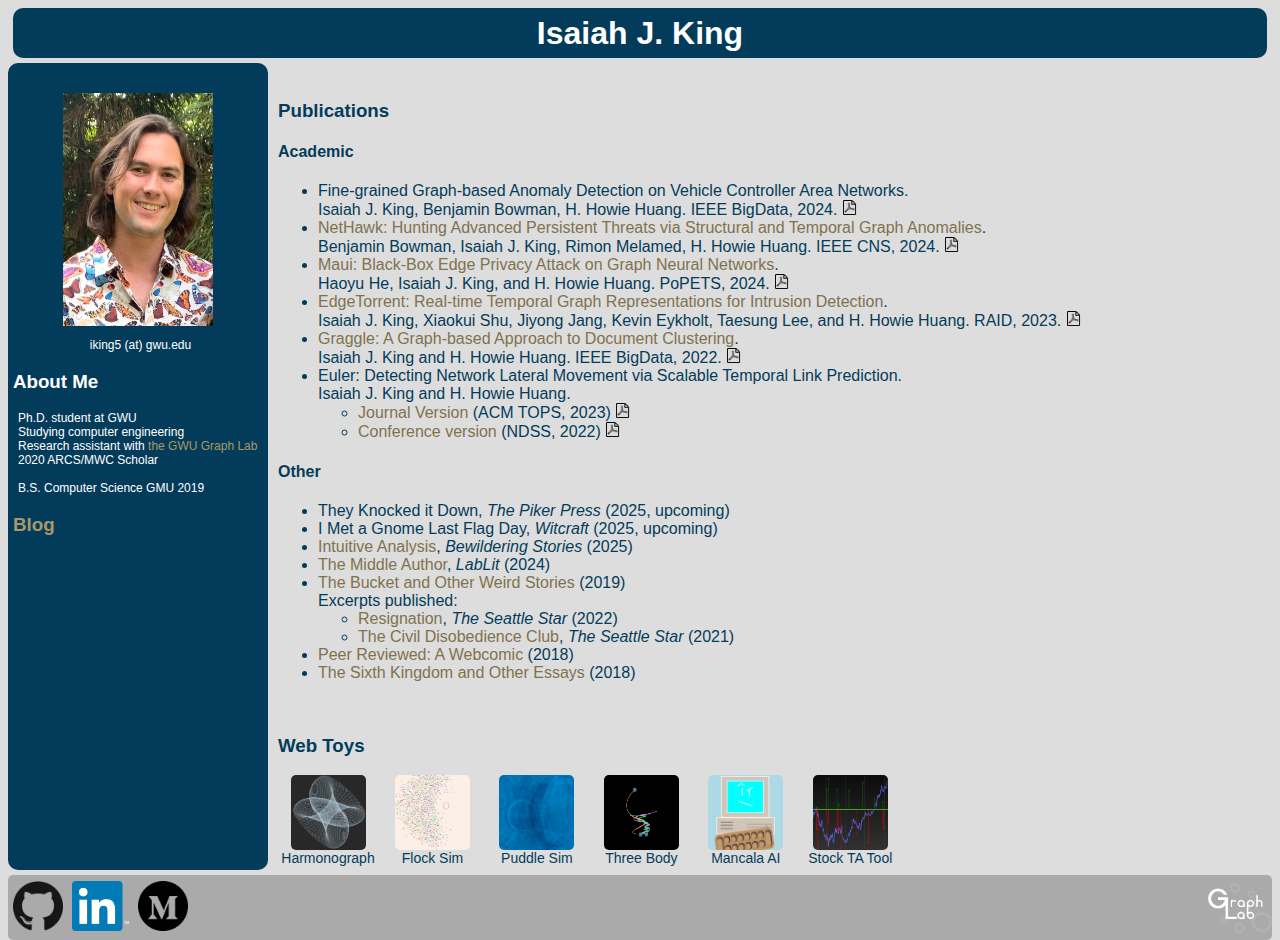
==== index.html @ d1610a1c "Adding 'Intuitive Analysis' link" ====
<html>
    <head>
        <link rel='stylesheet' type='text/css' href='iking.css'>
        <!-- Global site tag (gtag.js) - Google Analytics -->
        <script async src="https://www.googletagmanager.com/gtag/js?id=G-XPT9VWY584"></script>
        <script>
          window.dataLayer = window.dataLayer || [];
          function gtag(){dataLayer.push(arguments);}
          gtag('js', new Date());

          gtag('config', 'G-XPT9VWY584');
        </script>
        <title>
            Isaiah J. King
        </title>
    </head>
    <body>
        <div id="main">
            <a href="index.html">
            <div id="header">
                <h1>Isaiah J. King</h1>
            </div>
            </a>
            <div id="middle-content">
            <div id="infobox">
                <div id="vspace"></div>
                <div id="headshot">
                <img src='img/headshot.jpeg' alt="Headshot of Isaiah">
                <p>iking5 (at) gwu.edu</p>
                </div>

                <h3>About Me</h3>
                <p>Ph.D. student at GWU
                <br>Studying computer engineering
                <br>Research assistant with <a href="https://www2.seas.gwu.edu/~howie/glab.html" target="_blank">the GWU Graph Lab</a>
                <br>2020 ARCS/MWC Scholar
                <br><br>
                B.S. Computer Science GMU 2019
                </p>

                <h3><a href="blog/index.html">Blog</a></h3>

            </div>

            <div id="body-container">
            <br>

            <h3>Publications</h3>
            <h4>Academic</h4>
            <ul>
                <li>
                    Fine-grained Graph-based Anomaly Detection on Vehicle Controller Area Networks.<br>
                    Isaiah J. King, Benjamin Bowman, H. Howie Huang. IEEE BigData, 2024.
                    <a href="papers/CAN.pdf" target="_blank">
                        <img src="img/pdf.png" class="pdf">
                    </a>
                </li>
                <li>
                    <a href="https://ieeexplore.ieee.org/document/10735484", target="_blank">NetHawk: Hunting Advanced Persistent Threats via Structural and Temporal Graph Anomalies</a>.<br>
                    Benjamin Bowman, Isaiah J. King, Rimon Melamed, H. Howie Huang. IEEE CNS, 2024.
                    <a href="papers/NetHawk.pdf" target="_blank">
                        <img src="img/pdf.png" class="pdf">
                    </a>
                </li>
                <li>
                    <a href="https://petsymposium.org/popets/2024/popets-2024-0121.pdf", target="_blank">Maui: Black-Box Edge Privacy Attack on Graph Neural Networks</a>.<br>
                    Haoyu He, Isaiah J. King, and H. Howie Huang. PoPETS, 2024.
                    <a href="papers/maui.pdf" target="_blank">
                        <img src="img/pdf.png" class="pdf">
                    </a>
                </li>
                <li>
                    <a href='https://dl.acm.org/doi/abs/10.1145/3607199.3607201', target='_blank'>EdgeTorrent: Real-time Temporal Graph Representations for Intrusion Detection</a>.<br>
                    Isaiah J. King, Xiaokui Shu, Jiyong Jang, Kevin Eykholt, Taesung Lee, and H. Howie Huang. RAID, 2023.
                    <a href="papers/EdgeTorrent.pdf" target="_blank">
                        <img src="img/pdf.png" class="pdf">
                    </a>
                </li>
                <li>
                    <a href='https://ieeexplore.ieee.org/abstract/document/10020645', target='_blank'>Graggle: A Graph-based Approach to Document Clustering</a>.<br>
                    Isaiah J. King and H. Howie Huang. IEEE BigData, 2022.
                    <a href="papers/graggle.pdf" target="_blank">
                        <img src="img/pdf.png" class="pdf">
                    </a>
                </li>
                <li>Euler: Detecting Network Lateral Movement via Scalable Temporal Link Prediction.</li>
                Isaiah J. King and H. Howie Huang.
                <ul>
                    <li>
                        <a href='https://dl.acm.org/doi/10.1145/3588771', target='_blank'>Journal Version</a> (ACM TOPS, 2023)
                        <a href="papers/EulerACM.pdf" target="_blank">
                            <img src="img/pdf.png" class="pdf">
                        </a>
                    </li>
                    <li>
                        <a href='https://www.ndss-symposium.org/wp-content/uploads/2022-107A-paper.pdf', target='_blank'>Conference version</a> (NDSS, 2022)
                        <a href="papers/EulerNDSS.pdf" target="_blank">
                            <img src="img/pdf.png" class="pdf">
                        </a>
                    </li>
                </ul>
            </ul>
            <h4>Other</h4>
            <ul>
                <li>
                    They Knocked it Down, <i>The Piker Press</i> (2025, upcoming)
                </li>
                <li>
                    I Met a Gnome Last Flag Day, <i>Witcraft</i> (2025, upcoming)
                </li>
                <li>
                    <a href="http://www.bewilderingstories.com/issue1075/intuitive_analysis.html", target="_blank">Intuitive Analysis</a>, <i>Bewildering Stories</i> (2025)
                </li>
                <li>
                    <a href="https://lablit.com/the-middle-author/", target="_blank">The Middle Author</a>, <i>LabLit</i> (2024)
                </li>
                <li>
                    <a href="https://books.google.com/books/about/The_Bucket_and_Other_Weird_Stories.html?id=xD_HDwAAQBAJ" target="_blank">The Bucket and Other Weird Stories</a> (2019)<br>
                    Excerpts published:
                    <ul>
                        <li>
                            <a href='https://www.seattlestar.net/2022/03/resignation/', target='_blank'>Resignation</a>, <i>The Seattle Star</i> (2022)
                        </li>
                        <li>
                            <a href='https://www.seattlestar.net/2021/12/the-civil-disobedience-club/', target="_blank">The Civil Disobedience Club</a>, <i>The Seattle Star</i> (2021)
                        </li>
                    </ul>
                </li>
                <li>
                    <a href="https://gmufourthestate.com/author/iking5/" target="_blank">Peer Reviewed: A Webcomic</a> (2018)
                </li>
                <li>
                    <a href="https://books.google.com/books/about/The_Sixth_Kingdom_and_Other_Essays_I_Wro.html?id=yH9eDwAAQBAJ" target="_blank"> The Sixth Kingdom and Other Essays</a> (2018)
                </li>
            </ul>

            <br>
            <h3>Web Toys</h3>
            <div id="toy-container">
                <div class="toy">
                    <a href="/harmonograph/">
                        <img src="img/app-icons/harmonograph.png" class="toy-img">
                        <div class="toy-name">Harmonograph</div>
                    </a>
                </div>
                <div class="toy">
                    <a href='/Boids/'>
                        <img src="img/app-icons/herd.png" class="toy-img">
                        <div class="toy-name">Flock Sim</div>
                    </a>
                </div>
                <div class="toy">
                    <a href='/WaterSim/'>
                        <img src="img/app-icons/water.png" class="toy-img">
                        <div class="toy-name">Puddle Sim</div>
                    </a>
                </div>
                <div class="toy">
                    <a href='/ThreeBody/'>
                        <img src="img/app-icons/three-body.png" class="toy-img">
                        <div class="toy-name">Three Body</div>
                    </a>
                </div>
                <div class="toy">
                    <a href='https://zaya-mancala-migrated.herokuapp.com/'>
                        <img src="img/app-icons/mancala.png" class="toy-img" style="background-color: lightblue;">
                        <div class="toy-name">Mancala AI</div>
                    </a>
                </div>
                <div class="toy">
                    <a href='https://zayastocks.herokuapp.com/'>
                        <img src="img/app-icons/stocks.png" class="toy-img" style="background-color: lightblue;">
                        <div class="toy-name">Stock TA Tool</div>
                    </a>
                </div>
            </div>

            </div>
            <div id="clear" style="clear:both;"></div>
        </div>
        <div id="footer">
            <div id="footer-container">
                <a href="https://github.com/zazyzaya" target="_blank"><img src='img/github.png'></a>
                <a href="https://linkedin.com/in/isaiah-k-7b730b82/" target="_blank"><img src="img/linkedin.png"></a>
                <a href="https://medium.com/@iking5" target="_blank"><img src="img/medium.png"></a>
            </div>
            <div id="footer-right">
                <a href="https://graphlab.seas.gwu.edu/" target="_blank">
                <img src='img/graph_lab_logo.png'></a>
            </div>
        </div>
    </div>
    </body>
</html>
---- iking.css ----
html,body {
    font-family: sans-serif;
    height: 100%;
    background-color: #ddd;
}

#main {
    min-height: 100%;
    height: auto !important
}

#middle-content{
    display: flex;
}

#vspace {
    height: 25px;
}

#infobox {
    background-color: #033C5A;
    float: left;
    border-radius: 10px;
    margin-bottom: 5px;
    padding: 5px;
    width: 20%;
    max-width: 250px;
    color: white;
}

#header{
    height: 50px;
    line-height: 50px;
    background-color: #033C5A;
    border-radius: 10px;
    margin: 5px;
    color: white;
    text-align: center;
    vertical-align: middle;
}

#infobox img {
    width: 90%;
    height: auto;
    max-width: 150px;
}

a {
    text-decoration: none;
}

#infobox a {
    color: #AA9868;
}

#body-container a {
    color: #80724d;
}

#infobox p {
    font-size: 12px;
    margin-left: 5px;
}

#body-container{
    width: 70%;
    padding-left: 10px;
    padding-right: 10px;
    color: #033C5A;
    float: right;
}

#blog-container{
    display: table;
    min-height: calc(100% - 65px - 65px);
    padding-left: 10px;
    color: #033C5A;
}

.blog-entry {
    border: #b5b2b2;
    border-style: solid;
    background-color: #bcbbb9;
    border-radius: 5px;
    color: #033C5A;
}

.blog-title {
    border: #949292;
    border-bottom: solid;
    font-weight: bold;
    color: #033C5A;
}
.blog-abstract {
    font-size: 12;
    text-decoration: none;
    color: #033C5A;
}

.pdf {
    width: 15px;
}


#headshot {
    text-align: center;
}

#footer {
    background-color: #aaa;
    height: 65px;
    display: table;
    width: 100%;
    border-radius: 5px;
}

#footer-container{
    height: 80%;
    display: table-cell;
    vertical-align: middle;
}

#footer-container img{
    height: 50px;
    display: inline-block;
    margin-left: 5px;
}

#footer-right {
    height: 80%;
    display: table-cell;
    text-align: right;
    vertical-align: middle;
}

#footer-right img{
    height: 50px;
}

#toy-container {

    width: 100%;
    /*border-style: solid; border-width: 1px; border-color: red;*/
}

.toy {
    height: 100px;
    width:  100px;
    display: inline-block;
    /*border-style: solid; border-width: 1px; border-color: black;*/
    padding-top: 0
}

.toy-img {
    height: 75%;
    width: 75%;
    border-radius: 5px;
    margin-left: 12.5%;
    margin-right: 12.5%;
    margin-top: 0px
}

.toy-name {
    text-align: center;
    font-size: 14px;
    color: #033C5A;
}
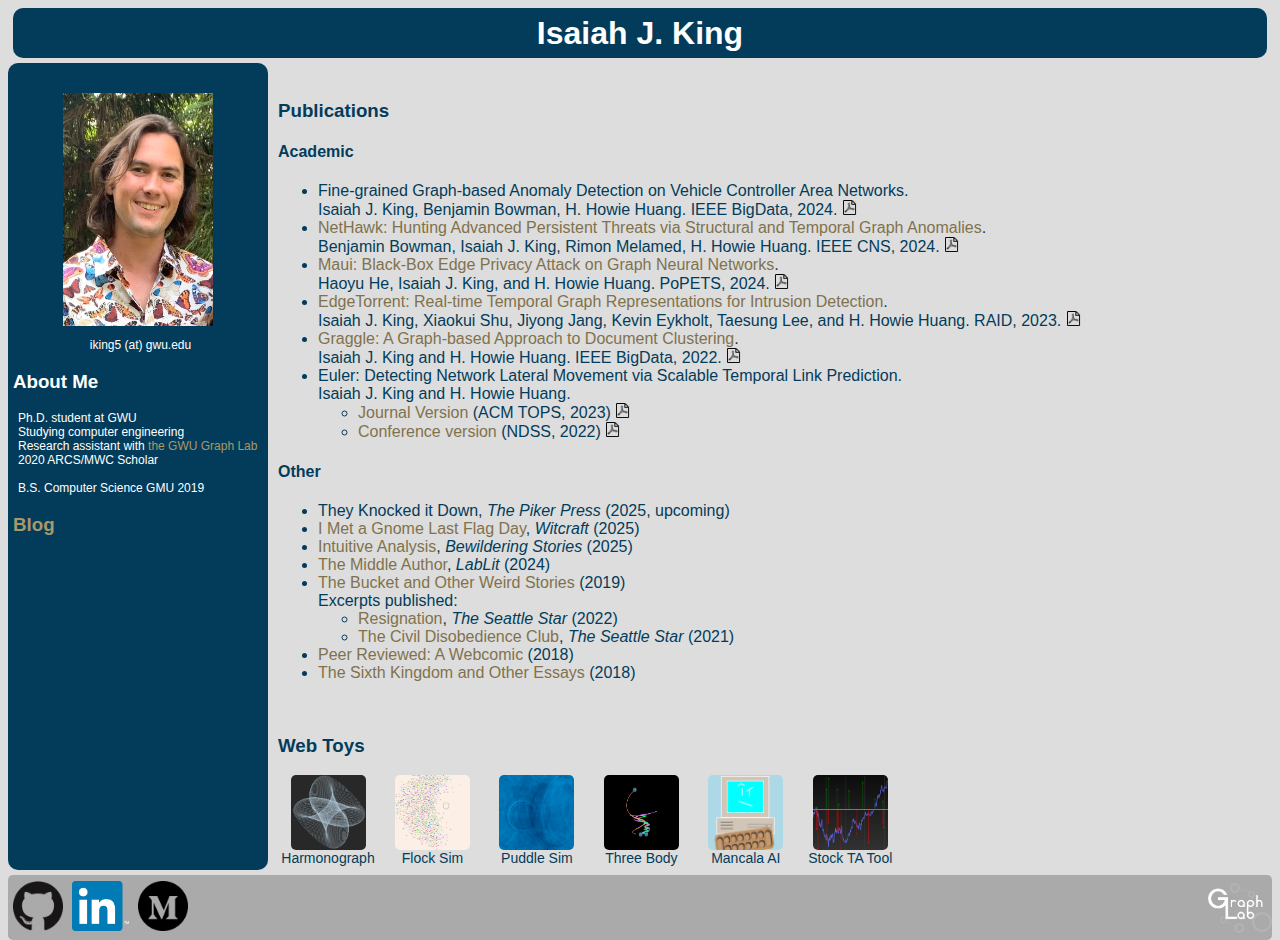
==== commit 6ec47093: "Adding witcraft link" ====
--- a/index.html
+++ b/index.html
@@ -106,7 +106,7 @@
                     They Knocked it Down, <i>The Piker Press</i> (2025, upcoming)
                 </li>
                 <li>
-                    I Met a Gnome Last Flag Day, <i>Witcraft</i> (2025, upcoming)
+                    <a href="https://witcraft.org/2025/01/17/i-met-a-gnome-last-flag-day/", target="_blank">I Met a Gnome Last Flag Day</a>, <i>Witcraft</i> (2025)
                 </li>
                 <li>
                     <a href="http://www.bewilderingstories.com/issue1075/intuitive_analysis.html", target="_blank">Intuitive Analysis</a>, <i>Bewildering Stories</i> (2025)
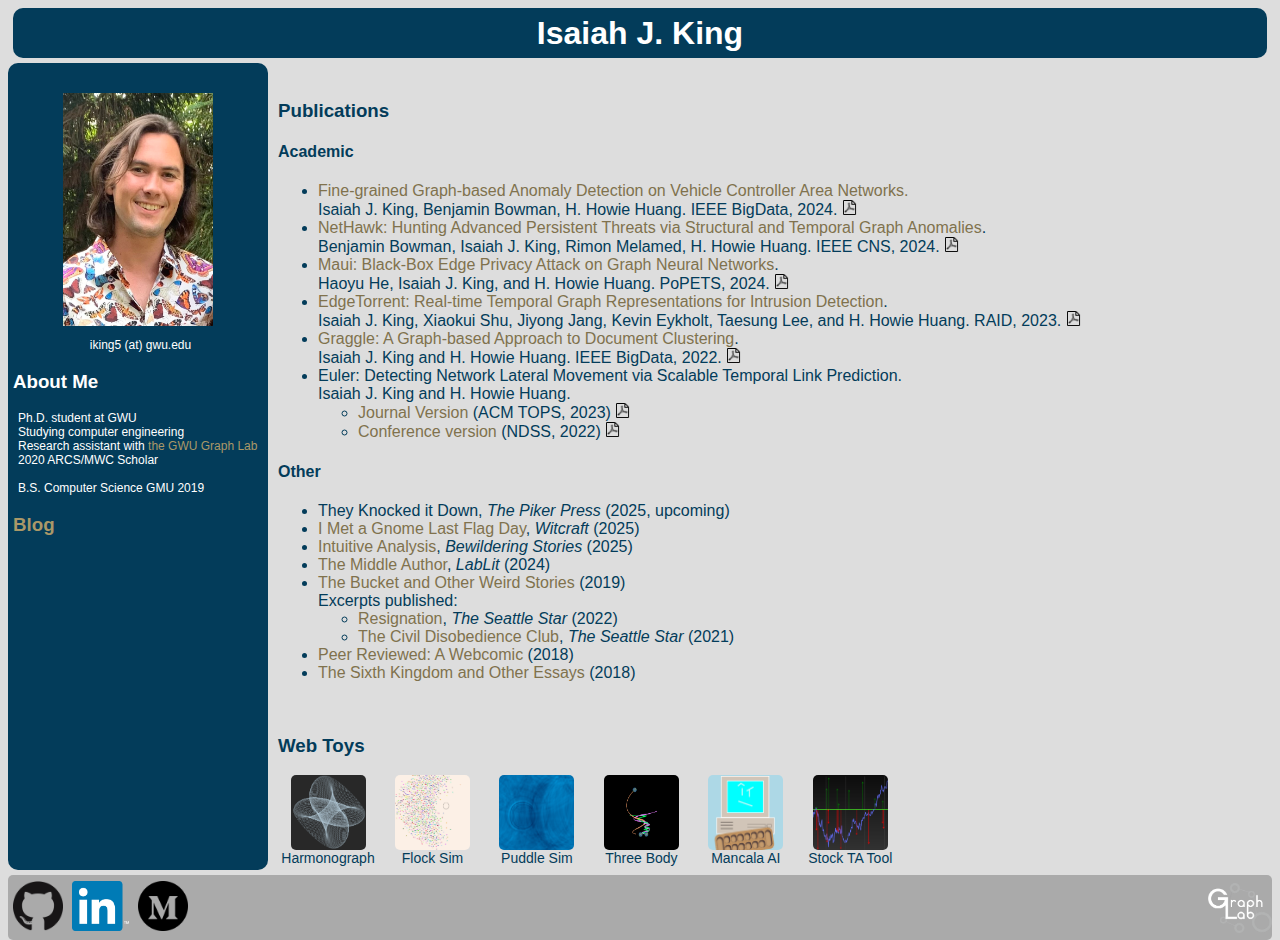
==== commit 267217e4: "adding bigdata link" ====
--- a/index.html
+++ b/index.html
@@ -49,7 +49,7 @@
             <h4>Academic</h4>
             <ul>
                 <li>
-                    Fine-grained Graph-based Anomaly Detection on Vehicle Controller Area Networks.<br>
+                    <a href="https://ieeexplore.ieee.org/document/10825928", target="_blank">Fine-grained Graph-based Anomaly Detection on Vehicle Controller Area Networks.</a><br>
                     Isaiah J. King, Benjamin Bowman, H. Howie Huang. IEEE BigData, 2024.
                     <a href="papers/CAN.pdf" target="_blank">
                         <img src="img/pdf.png" class="pdf">
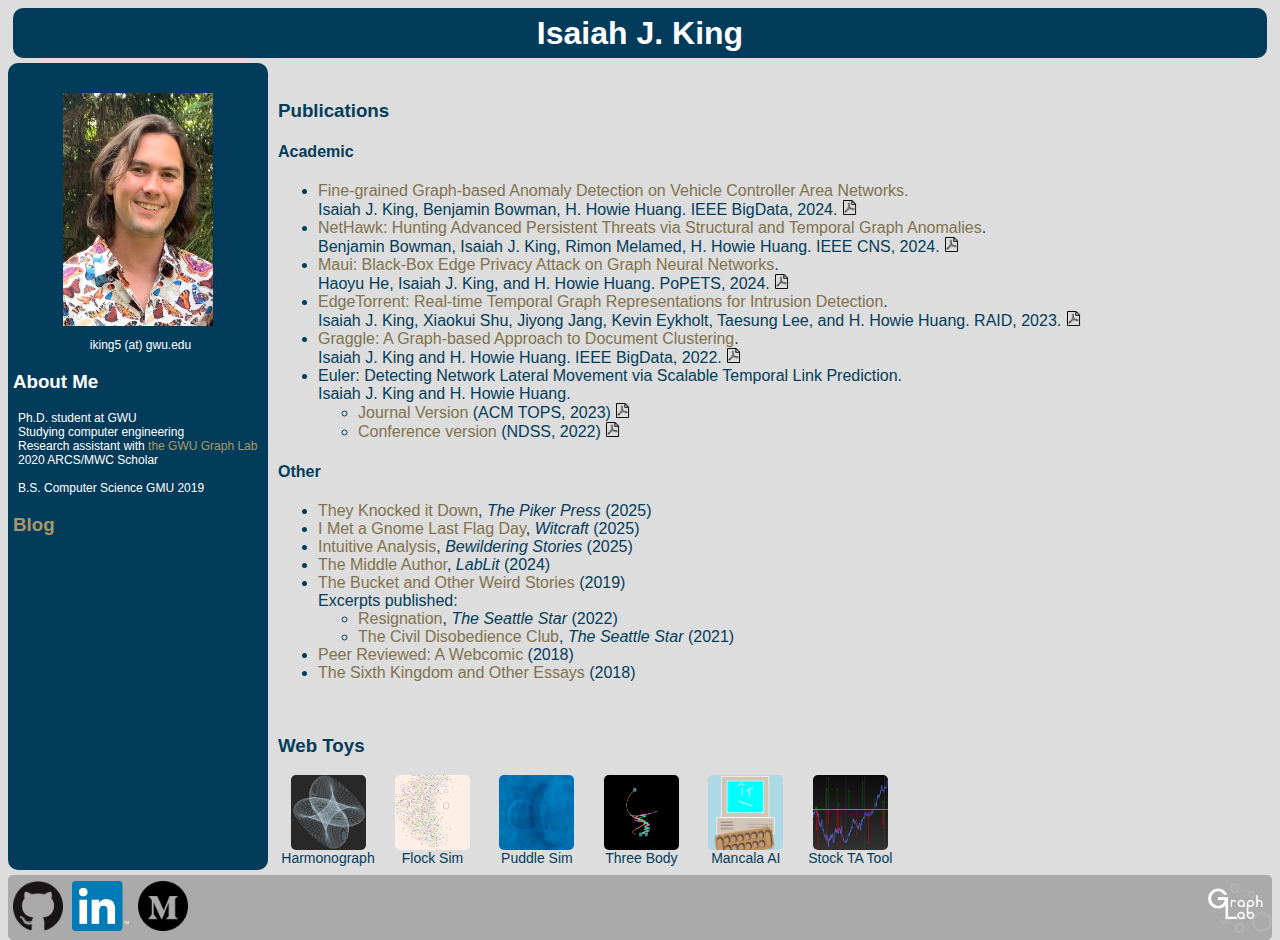
==== commit e0e18c6c: "Adding piker press publication" ====
--- a/index.html
+++ b/index.html
@@ -103,7 +103,7 @@
             <h4>Other</h4>
             <ul>
                 <li>
-                    They Knocked it Down, <i>The Piker Press</i> (2025, upcoming)
+                    <a href="https://www.pikerpress.com/article.php?aID=10930", target="_blank">They Knocked it Down</a>, <i>The Piker Press</i> (2025)
                 </li>
                 <li>
                     <a href="https://witcraft.org/2025/01/17/i-met-a-gnome-last-flag-day/", target="_blank">I Met a Gnome Last Flag Day</a>, <i>Witcraft</i> (2025)
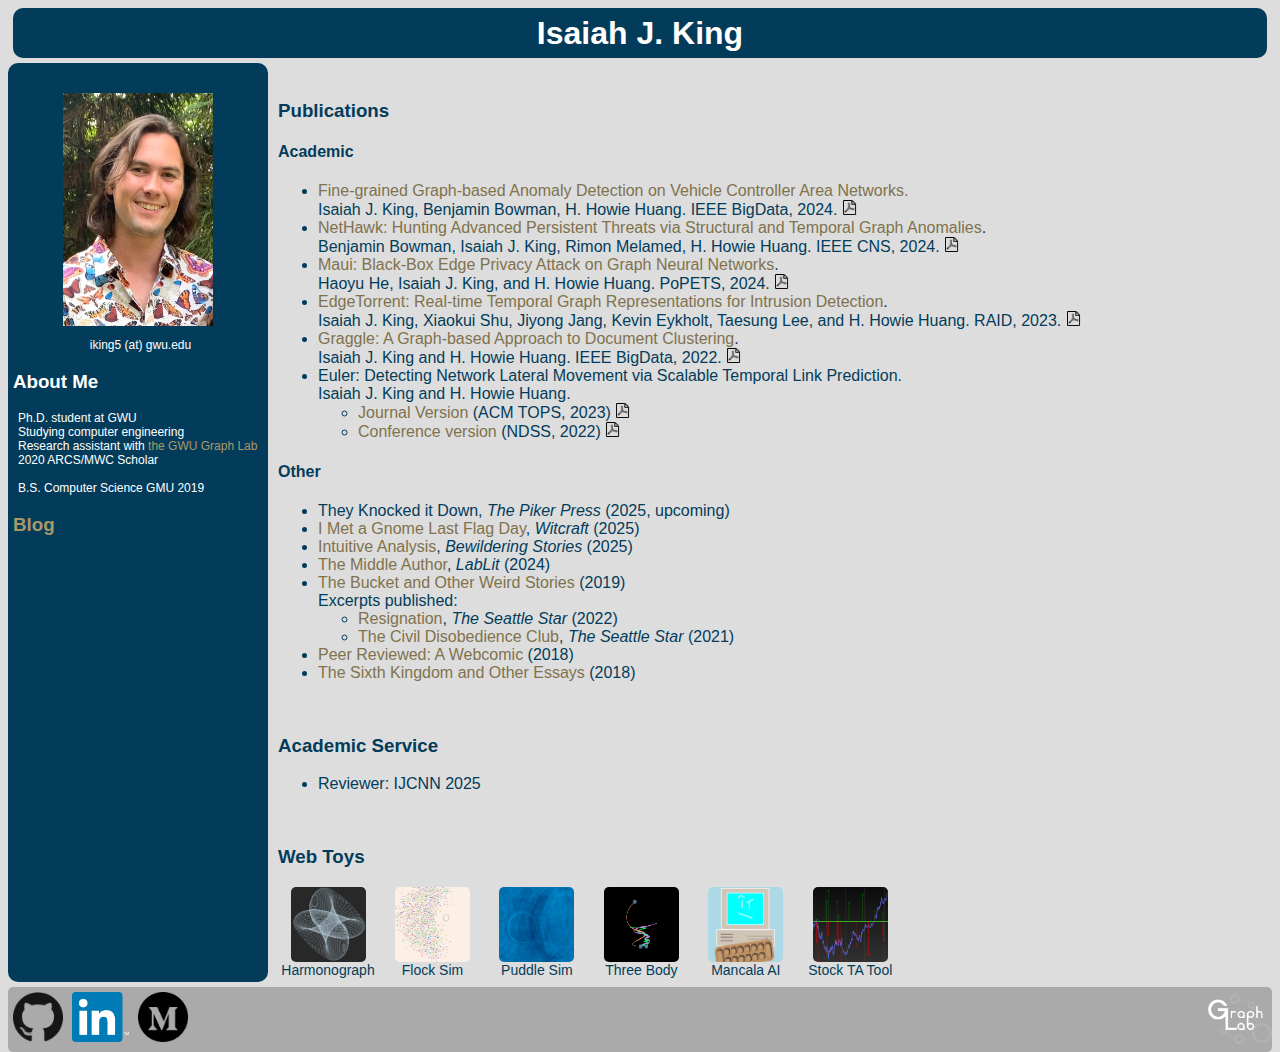
==== commit f7ce80a4: "Adding academic service section" ====
--- a/index.html
+++ b/index.html
@@ -103,7 +103,7 @@
             <h4>Other</h4>
             <ul>
                 <li>
-                    <a href="https://www.pikerpress.com/article.php?aID=10930", target="_blank">They Knocked it Down</a>, <i>The Piker Press</i> (2025)
+                    They Knocked it Down, <i>The Piker Press</i> (2025, upcoming)
                 </li>
                 <li>
                     <a href="https://witcraft.org/2025/01/17/i-met-a-gnome-last-flag-day/", target="_blank">I Met a Gnome Last Flag Day</a>, <i>Witcraft</i> (2025)
@@ -133,7 +133,11 @@
                     <a href="https://books.google.com/books/about/The_Sixth_Kingdom_and_Other_Essays_I_Wro.html?id=yH9eDwAAQBAJ" target="_blank"> The Sixth Kingdom and Other Essays</a> (2018)
                 </li>
             </ul>
-
+            <br>
+            <h3>Academic Service</h3>
+            <ul>
+                <li>Reviewer: IJCNN 2025</li>
+            </ul>
             <br>
             <h3>Web Toys</h3>
             <div id="toy-container">
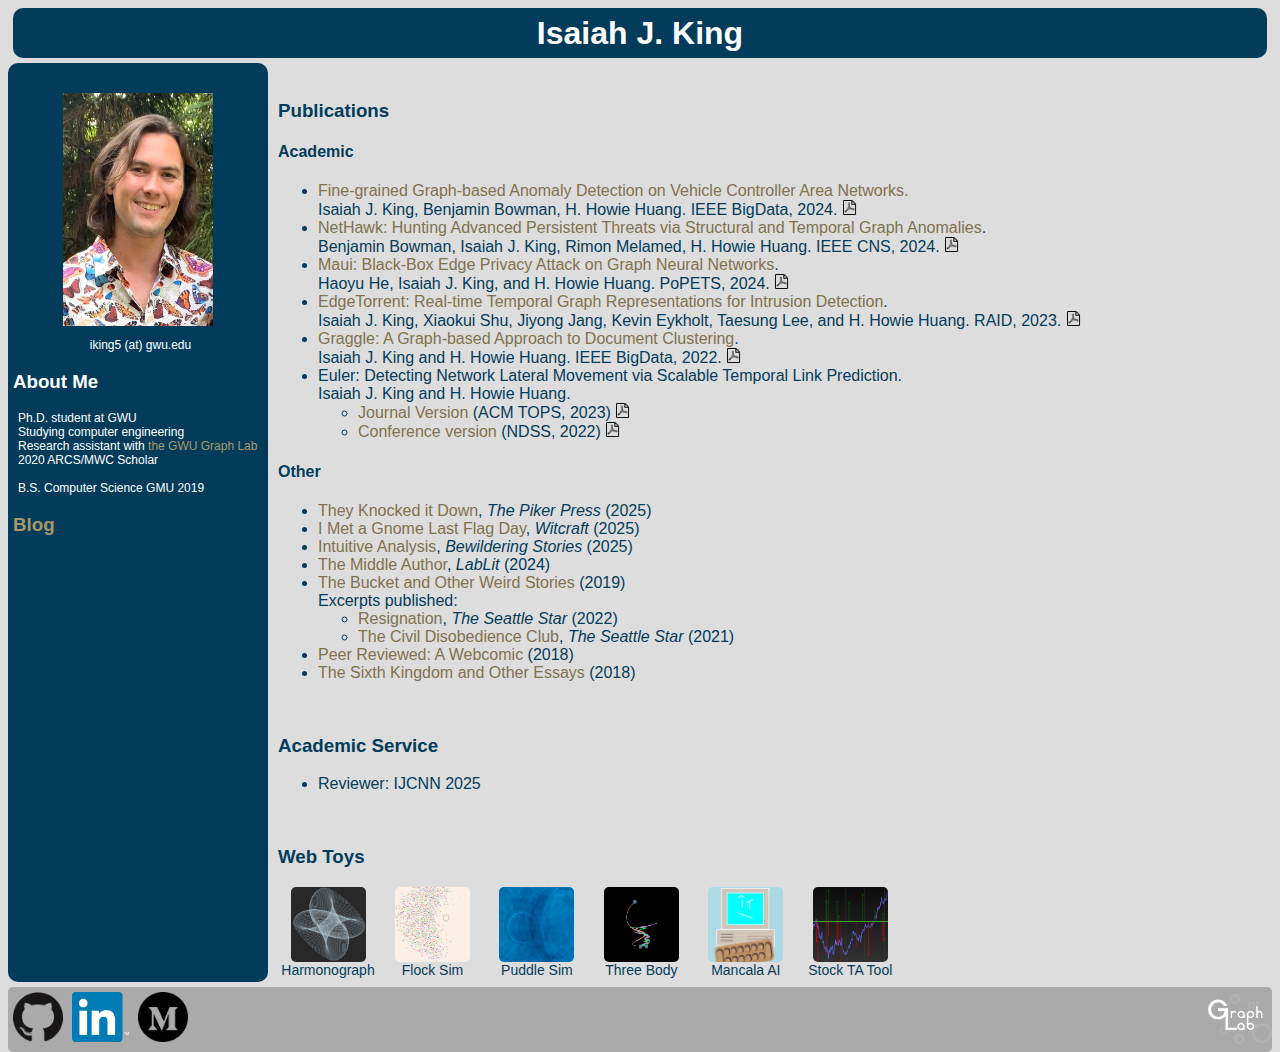
==== commit 13bd1646: "Merge branch 'master' of github.com:zazyzaya/zazyzaya.github.io" ====
--- a/index.html
+++ b/index.html
@@ -103,7 +103,7 @@
             <h4>Other</h4>
             <ul>
                 <li>
-                    They Knocked it Down, <i>The Piker Press</i> (2025, upcoming)
+                    <a href="https://www.pikerpress.com/article.php?aID=10930", target="_blank">They Knocked it Down</a>, <i>The Piker Press</i> (2025)
                 </li>
                 <li>
                     <a href="https://witcraft.org/2025/01/17/i-met-a-gnome-last-flag-day/", target="_blank">I Met a Gnome Last Flag Day</a>, <i>Witcraft</i> (2025)
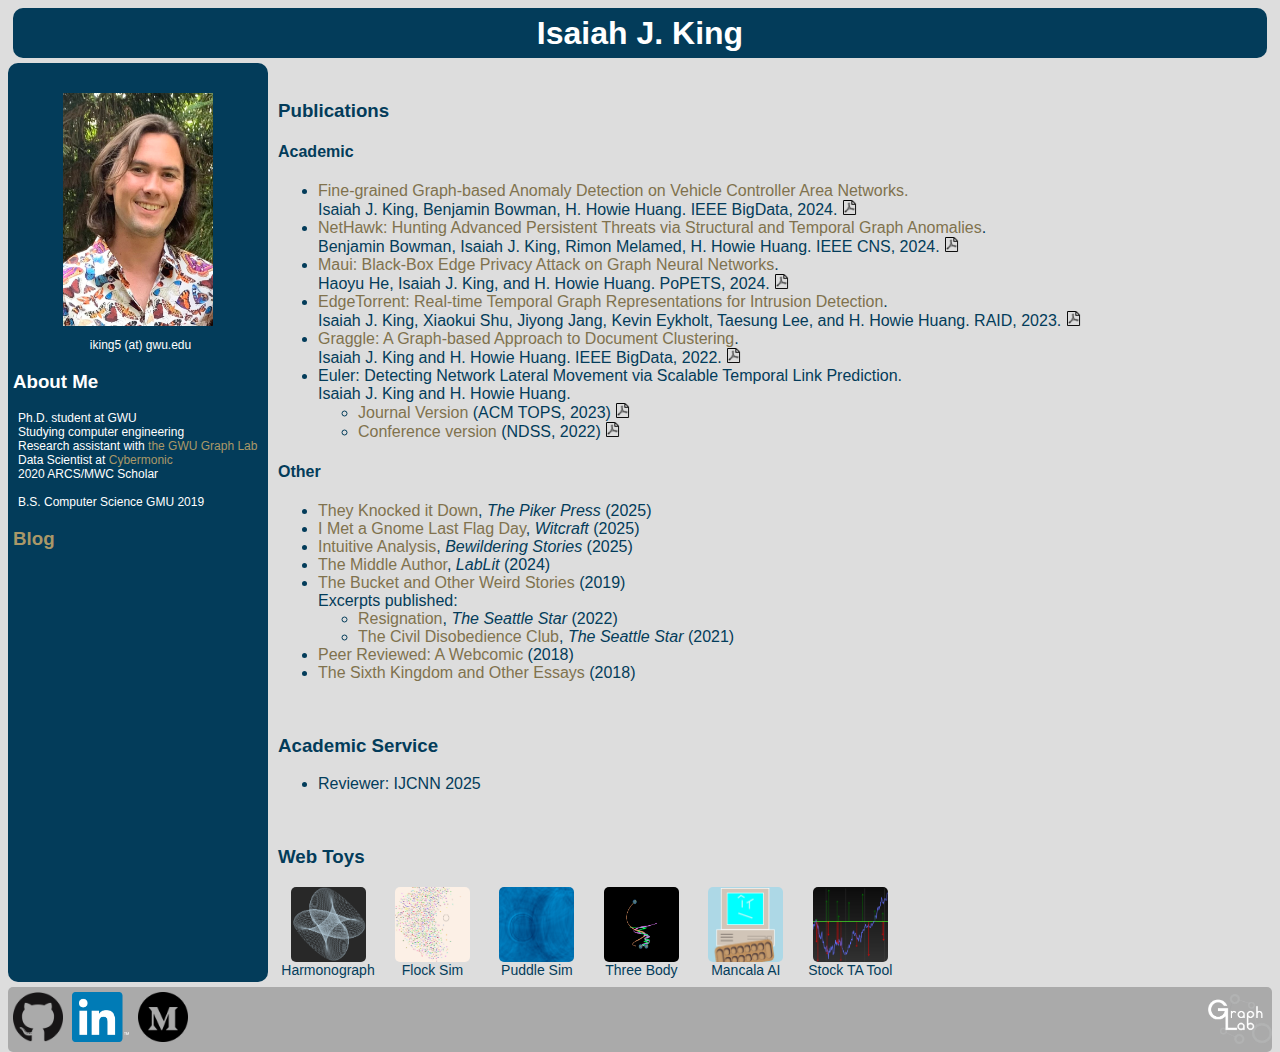
==== commit 2133a0ca: "Adding Cybermonic to site" ====
--- a/index.html
+++ b/index.html
@@ -33,6 +33,7 @@
                 <p>Ph.D. student at GWU
                 <br>Studying computer engineering
                 <br>Research assistant with <a href="https://www2.seas.gwu.edu/~howie/glab.html" target="_blank">the GWU Graph Lab</a>
+                <br>Data Scientist at <a href="www.cybermonic.com">Cybermonic</a>
                 <br>2020 ARCS/MWC Scholar
                 <br><br>
                 B.S. Computer Science GMU 2019
